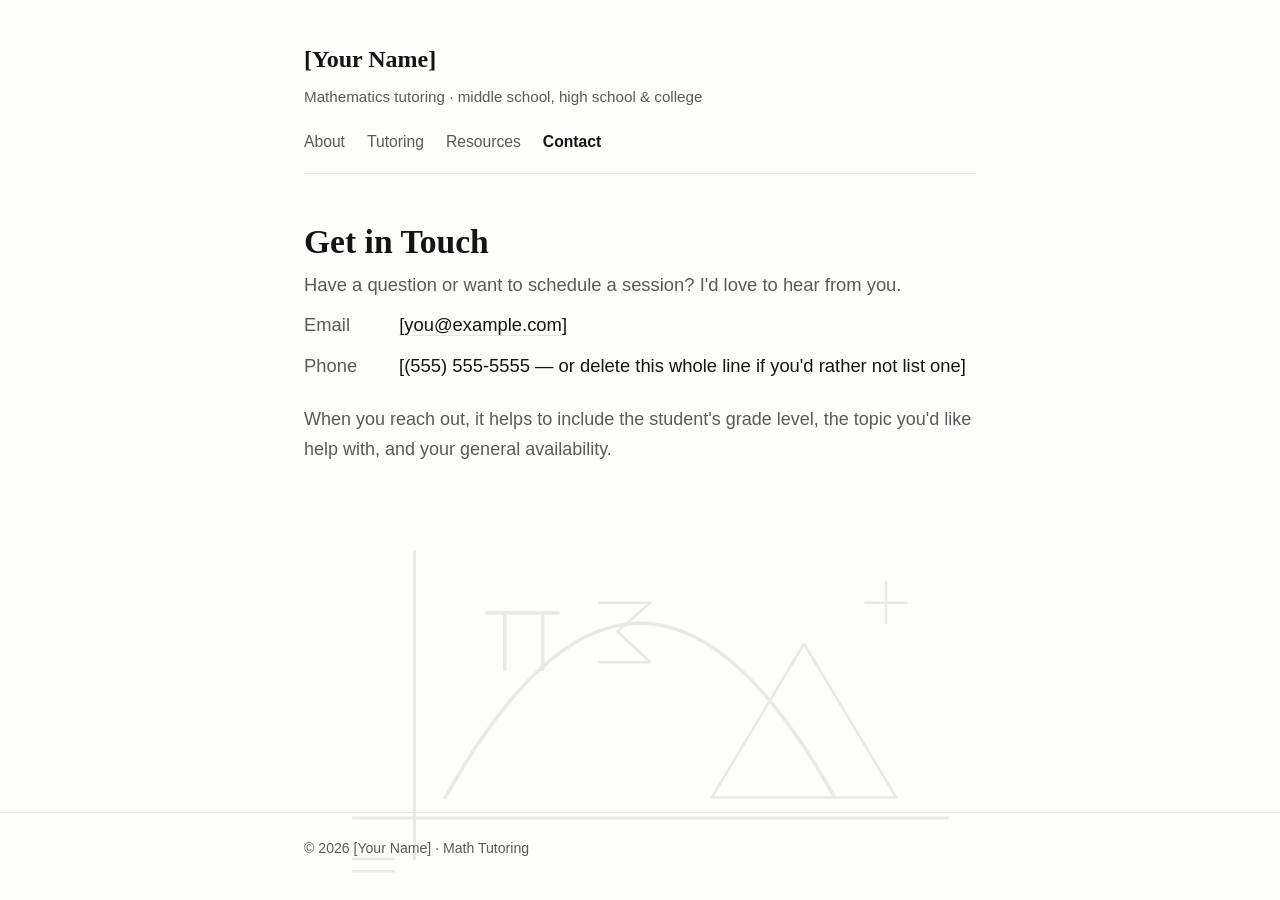
==== contact.html @ 62022aab "Add simple math tutoring website for GitHub Pages Plain HTML/CSS, no build step. Four pages (About, " ====
<!DOCTYPE html>
<!--
  CONTACT PAGE
  ------------------------------------------------------------
  By default this page shows a clickable email link — nothing to
  maintain and no third-party account needed.

  Want a real fill-in form instead? Scroll down to the comment block
  marked "OPTIONAL CONTACT FORM" and follow the instructions there.
-->
<html lang="en">
<head>
  <meta charset="utf-8">
  <meta name="viewport" content="width=device-width, initial-scale=1">
  <title>Contact — [Your Name]</title>
  <meta name="description" content="Get in touch to ask a question or schedule math tutoring.">
  <link rel="stylesheet" href="styles.css">
</head>
<body>
  <div class="bg-art"></div>

  <header class="site-header">
    <div class="container">
      <a class="brand" href="index.html">[Your Name]</a>
      <p class="tagline">Mathematics tutoring · middle school, high school &amp; college</p>
      <nav class="site-nav">
        <a href="index.html">About</a>
        <a href="services.html">Tutoring</a>
        <a href="resources.html">Resources</a>
        <a href="contact.html" class="active">Contact</a>
      </nav>
    </div>
  </header>

  <main>
    <div class="container">
      <h1>Get in Touch</h1>
      <p class="lead">
        Have a question or want to schedule a session? I'd love to hear from you.
      </p>

      <!-- ===== CONTACT DETAILS — edit these ===== -->
      <p class="contact-line">
        <span class="contact-label">Email</span>
        <a href="mailto:[you@example.com]">[you@example.com]</a>
      </p>
      <p class="contact-line">
        <span class="contact-label">Phone</span>
        [(555) 555-5555 — or delete this whole line if you'd rather not list one]
      </p>

      <p style="margin-top:24px; color:var(--color-muted);">
        When you reach out, it helps to include the student's grade level, the
        topic you'd like help with, and your general availability.
      </p>

      <!-- ============================================================
           OPTIONAL CONTACT FORM
           ------------------------------------------------------------
           GitHub Pages can't process a form by itself, but a free
           service called Formspree can email submissions to you.

           To enable it:
           1. Make a free account at https://formspree.io
           2. Create a form; it gives you an ID like  xmyzabcd
           3. Delete the email/phone lines above if you want, then
              REMOVE the two lines that say  REMOVE-TO-ENABLE  below.
           4. Replace YOUR_FORM_ID with your real ID.
           ============================================================ -->
      <!-- REMOVE-TO-ENABLE
      <h2>Send a Message</h2>
      <form action="https://formspree.io/f/YOUR_FORM_ID" method="POST">
        <p><label>Your name<br><input type="text" name="name" required></label></p>
        <p><label>Your email<br><input type="email" name="email" required></label></p>
        <p><label>Message<br><textarea name="message" rows="5" required></textarea></label></p>
        <p><button type="submit">Send</button></p>
      </form>
      REMOVE-TO-ENABLE -->
    </div>
  </main>

  <footer class="site-footer">
    <div class="container">
      © <span id="year">2026</span> [Your Name] · Math Tutoring
    </div>
  </footer>

  <script>document.getElementById("year").textContent = new Date().getFullYear();</script>
</body>
</html>
---- styles.css ----
/* ============================================================
   SITE STYLES — Math Tutoring
   ------------------------------------------------------------
   You almost never need to touch the whole file.
   To re-theme the site, edit ONLY the variables in :root below.
   ============================================================ */

:root {
  /* ---------- COLORS (keep them light; text is near-black) ---------- */
  --color-bg:     #fdfdfb;  /* page background — very light */
  --color-text:   #141414;  /* main text — near-black */
  --color-muted:  #5a5a5a;  /* secondary / subtitle text */
  --color-link:   #141414;  /* link color */
  --color-rule:   #e7e7e1;  /* thin divider lines */

  /* ---------- FONTS ---------- */
  /* Headings use a serif for an academic feel; body uses a clean sans.
     Both are built into every device, so the site loads instantly with
     no external font downloads. */
  --font-heading: Georgia, "Times New Roman", serif;
  --font-body:    -apple-system, BlinkMacSystemFont, "Segoe UI", Roboto,
                  Helvetica, Arial, sans-serif;

  /* ---------- LAYOUT ---------- */
  --max-width: 720px;       /* content column width */

  /* ---------- BACKGROUND ILLUSTRATION ---------- */
  /* Controls the faint art behind the page (assets/background.svg).
     0 = invisible, 1 = fully opaque. Keep it low so text stays readable. */
  --bg-art-opacity: 0.08;
}

/* ---------- RESET / BASE ---------- */
* { box-sizing: border-box; }

html { -webkit-text-size-adjust: 100%; }

body {
  margin: 0;
  background: var(--color-bg);
  color: var(--color-text);
  font-family: var(--font-body);
  font-size: 18px;
  line-height: 1.65;
  /* keeps the footer at the bottom on short pages */
  min-height: 100vh;
  display: flex;
  flex-direction: column;
}

/* ---------- BACKGROUND ILLUSTRATION LAYER ----------
   This fixed layer sits behind everything. To change the art, just
   replace the file assets/background.svg (see README). To move it,
   edit background-position / background-size below. */
.bg-art {
  position: fixed;
  inset: 0;
  z-index: -1;
  pointer-events: none;
  background-image: url("assets/background.svg");
  background-repeat: no-repeat;
  background-position: center bottom;
  background-size: min(820px, 88%);
  opacity: var(--bg-art-opacity);
}

/* ---------- LINKS ---------- */
a {
  color: var(--color-link);
  text-decoration: none;
  border-bottom: 1px solid var(--color-rule);
  transition: border-color 0.15s ease;
}
a:hover { border-bottom-color: var(--color-text); }

/* ---------- LAYOUT CONTAINER ---------- */
.container {
  width: 100%;
  max-width: var(--max-width);
  margin: 0 auto;
  padding: 0 24px;
}

/* ---------- HEADER / NAV ---------- */
.site-header {
  padding: 40px 0 8px;
}
.brand {
  font-family: var(--font-heading);
  font-size: 1.5rem;
  font-weight: 700;
  border: none;
  display: inline-block;
}
.brand:hover { border: none; }
.tagline {
  color: var(--color-muted);
  font-size: 0.95rem;
  margin: 4px 0 0;
}

.site-nav {
  margin-top: 20px;
  padding-bottom: 18px;
  border-bottom: 1px solid var(--color-rule);
  display: flex;
  flex-wrap: wrap;
  gap: 22px;
}
.site-nav a {
  border: none;
  color: var(--color-muted);
  font-size: 0.98rem;
}
.site-nav a:hover { color: var(--color-text); }
/* the current page's link is highlighted via class="active" */
.site-nav a.active { color: var(--color-text); font-weight: 600; }

/* ---------- MAIN CONTENT ---------- */
main {
  flex: 1;
  padding: 40px 0 64px;
}

h1 {
  font-family: var(--font-heading);
  font-size: 2.1rem;
  line-height: 1.2;
  margin: 0 0 8px;
}
h2 {
  font-family: var(--font-heading);
  font-size: 1.4rem;
  margin: 40px 0 10px;
}
.lead {
  color: var(--color-muted);
  font-size: 1.15rem;
  margin: 0 0 8px;
}

ul { padding-left: 1.2em; }
li { margin: 6px 0; }

/* a simple stacked list for resources / offerings */
.cards { margin-top: 8px; }
.card {
  padding: 18px 0;
  border-bottom: 1px solid var(--color-rule);
}
.card h3 {
  margin: 0 0 4px;
  font-size: 1.1rem;
}
.card p { margin: 0; color: var(--color-muted); }

/* contact details block */
.contact-line {
  font-size: 1.15rem;
  margin: 10px 0;
}
.contact-label {
  display: inline-block;
  min-width: 90px;
  color: var(--color-muted);
}

/* ---------- FOOTER ---------- */
.site-footer {
  border-top: 1px solid var(--color-rule);
  padding: 24px 0 40px;
  color: var(--color-muted);
  font-size: 0.88rem;
}

/* ---------- SMALL SCREENS ---------- */
@media (max-width: 480px) {
  body { font-size: 17px; }
  h1 { font-size: 1.8rem; }
  .site-header { padding-top: 28px; }
}
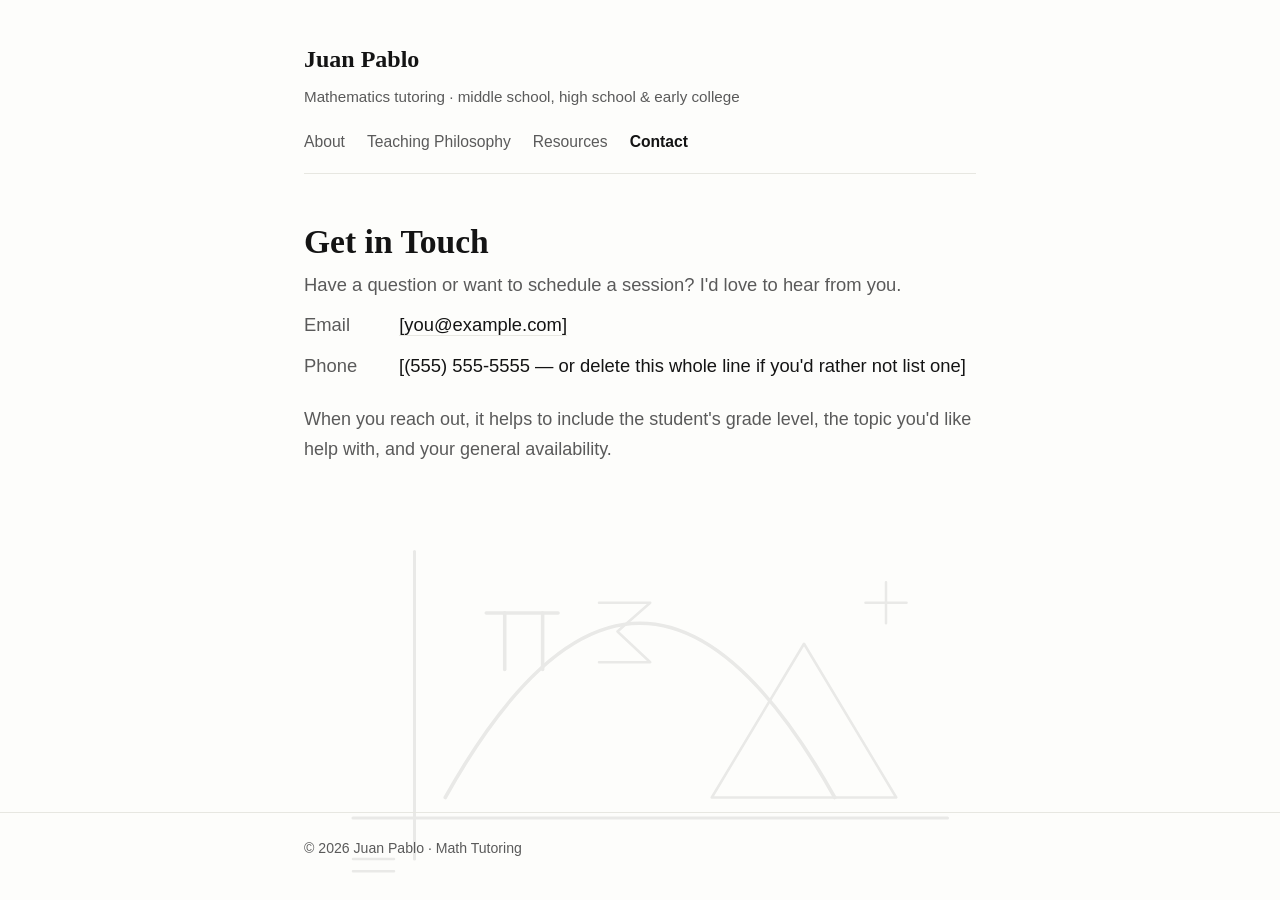
==== commit c401cad0: "Restructure site: separate Teaching Philosophy page, populate About - Add philosophy.html with Russe" ====
--- a/contact.html
+++ b/contact.html
@@ -12,7 +12,7 @@
 <head>
   <meta charset="utf-8">
   <meta name="viewport" content="width=device-width, initial-scale=1">
-  <title>Contact — [Your Name]</title>
+  <title>Contact — Juan Pablo</title>
   <meta name="description" content="Get in touch to ask a question or schedule math tutoring.">
   <link rel="stylesheet" href="styles.css">
 </head>
@@ -21,11 +21,11 @@
 
   <header class="site-header">
     <div class="container">
-      <a class="brand" href="index.html">[Your Name]</a>
-      <p class="tagline">Mathematics tutoring · middle school, high school &amp; college</p>
+      <a class="brand" href="index.html">Juan Pablo</a>
+      <p class="tagline">Mathematics tutoring · middle school, high school &amp; early college</p>
       <nav class="site-nav">
         <a href="index.html">About</a>
-        <a href="services.html">Tutoring</a>
+        <a href="philosophy.html">Teaching Philosophy</a>
         <a href="resources.html">Resources</a>
         <a href="contact.html" class="active">Contact</a>
       </nav>
@@ -81,7 +81,7 @@
 
   <footer class="site-footer">
     <div class="container">
-      © <span id="year">2026</span> [Your Name] · Math Tutoring
+      © <span id="year">2026</span> Juan Pablo · Math Tutoring
     </div>
   </footer>
 
--- a/styles.css
+++ b/styles.css
@@ -154,6 +154,25 @@
 }
 .card p { margin: 0; color: var(--color-muted); }
 
+/* pull-quote (used for the Russell quote on the philosophy page) */
+blockquote {
+  margin: 28px 0;
+  padding: 2px 0 2px 22px;
+  border-left: 3px solid var(--color-rule);
+  font-family: var(--font-heading);
+  font-style: italic;
+  font-size: 1.18rem;
+  line-height: 1.5;
+}
+blockquote cite {
+  display: block;
+  margin-top: 12px;
+  font-family: var(--font-body);
+  font-style: normal;
+  font-size: 0.9rem;
+  color: var(--color-muted);
+}
+
 /* contact details block */
 .contact-line {
   font-size: 1.15rem;
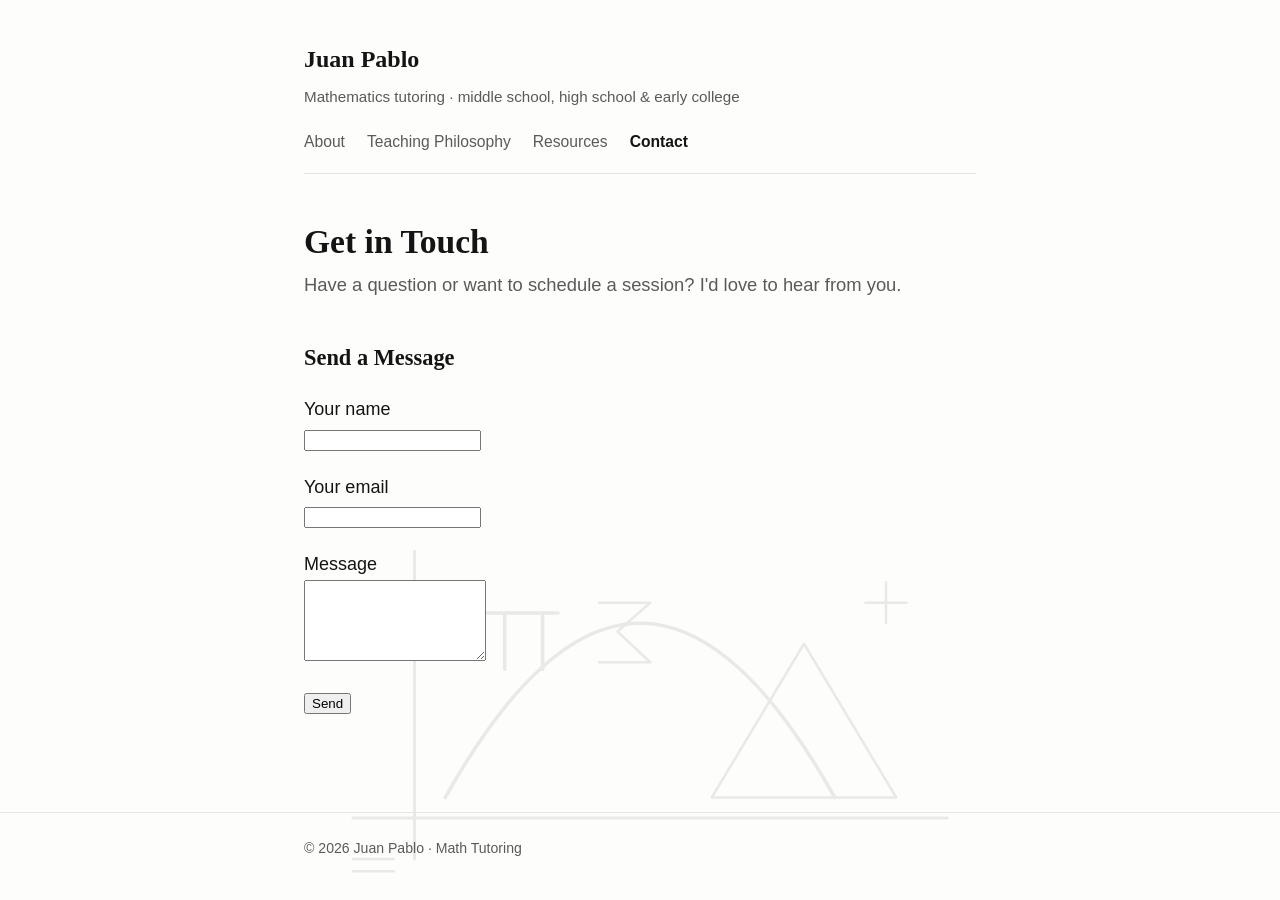
==== commit 1e892673: "Remove contact details and update form action URL" ====
--- a/contact.html
+++ b/contact.html
@@ -39,21 +39,6 @@
         Have a question or want to schedule a session? I'd love to hear from you.
       </p>
 
-      <!-- ===== CONTACT DETAILS — edit these ===== -->
-      <p class="contact-line">
-        <span class="contact-label">Email</span>
-        <a href="mailto:[you@example.com]">[you@example.com]</a>
-      </p>
-      <p class="contact-line">
-        <span class="contact-label">Phone</span>
-        [(555) 555-5555 — or delete this whole line if you'd rather not list one]
-      </p>
-
-      <p style="margin-top:24px; color:var(--color-muted);">
-        When you reach out, it helps to include the student's grade level, the
-        topic you'd like help with, and your general availability.
-      </p>
-
       <!-- ============================================================
            OPTIONAL CONTACT FORM
            ------------------------------------------------------------
@@ -67,15 +52,14 @@
               REMOVE the two lines that say  REMOVE-TO-ENABLE  below.
            4. Replace YOUR_FORM_ID with your real ID.
            ============================================================ -->
-      <!-- REMOVE-TO-ENABLE
+    
       <h2>Send a Message</h2>
-      <form action="https://formspree.io/f/YOUR_FORM_ID" method="POST">
+      <form action="https://formspree.io/f/xrevyqdq" method="POST">
         <p><label>Your name<br><input type="text" name="name" required></label></p>
         <p><label>Your email<br><input type="email" name="email" required></label></p>
         <p><label>Message<br><textarea name="message" rows="5" required></textarea></label></p>
         <p><button type="submit">Send</button></p>
       </form>
-      REMOVE-TO-ENABLE -->
     </div>
   </main>
 
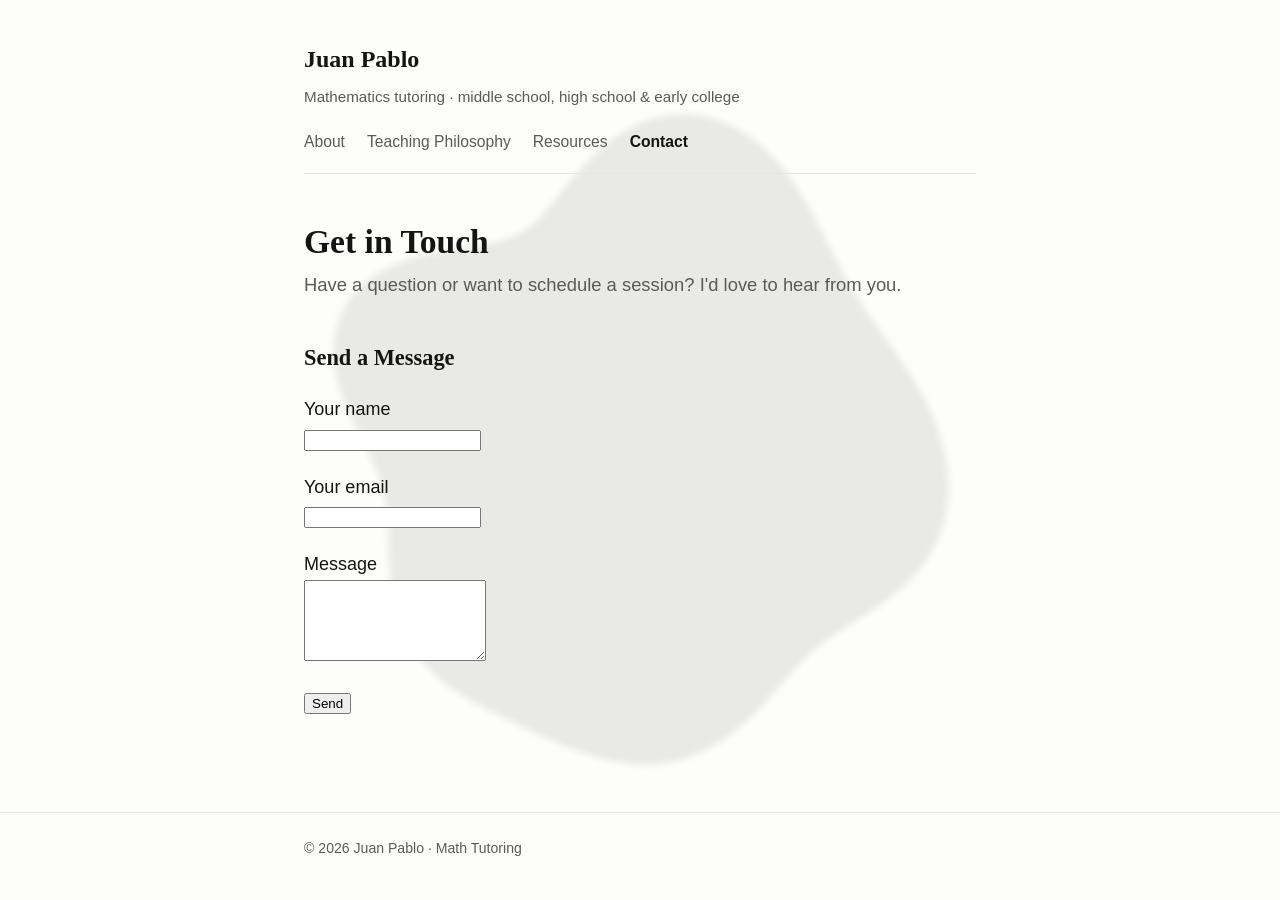
==== commit 1ea074a7: "Replace static background with animated Rorschach inkblot - Add assets/blob-bg.js: morphing inkblot " ====
--- a/contact.html
+++ b/contact.html
@@ -15,10 +15,10 @@
   <title>Contact — Juan Pablo</title>
   <meta name="description" content="Get in touch to ask a question or schedule math tutoring.">
   <link rel="stylesheet" href="styles.css">
+  <!-- animated inkblot background; remove this line to disable it -->
+  <script defer src="assets/blob-bg.js"></script>
 </head>
 <body>
-  <div class="bg-art"></div>
-
   <header class="site-header">
     <div class="container">
       <a class="brand" href="index.html">Juan Pablo</a>
--- a/styles.css
+++ b/styles.css
@@ -24,9 +24,10 @@
   /* ---------- LAYOUT ---------- */
   --max-width: 720px;       /* content column width */
 
-  /* ---------- BACKGROUND ILLUSTRATION ---------- */
-  /* Controls the faint art behind the page (assets/background.svg).
-     0 = invisible, 1 = fully opaque. Keep it low so text stays readable. */
+  /* ---------- BACKGROUND ANIMATION ---------- */
+  /* Controls how visible the animated inkblot behind the page is
+     (assets/blob-bg.js). 0 = invisible, 1 = fully solid black.
+     Keep it low so text stays comfortably readable. */
   --bg-art-opacity: 0.08;
 }
 
@@ -48,21 +49,21 @@
   flex-direction: column;
 }
 
-/* ---------- BACKGROUND ILLUSTRATION LAYER ----------
-   This fixed layer sits behind everything. To change the art, just
-   replace the file assets/background.svg (see README). To move it,
-   edit background-position / background-size below. */
-.bg-art {
+/* ---------- ANIMATED BACKGROUND LAYER ----------
+   The morphing inkblot (assets/blob-bg.js) draws into a canvas inside
+   this fixed, centered layer that sits behind all content. Its overall
+   visibility is set by --bg-art-opacity above. */
+#blob-bg {
   position: fixed;
   inset: 0;
   z-index: -1;
   pointer-events: none;
-  background-image: url("assets/background.svg");
-  background-repeat: no-repeat;
-  background-position: center bottom;
-  background-size: min(820px, 88%);
+  display: flex;
+  align-items: center;
+  justify-content: center;
   opacity: var(--bg-art-opacity);
 }
+#blob-bg canvas { display: block; }
 
 /* ---------- LINKS ---------- */
 a {
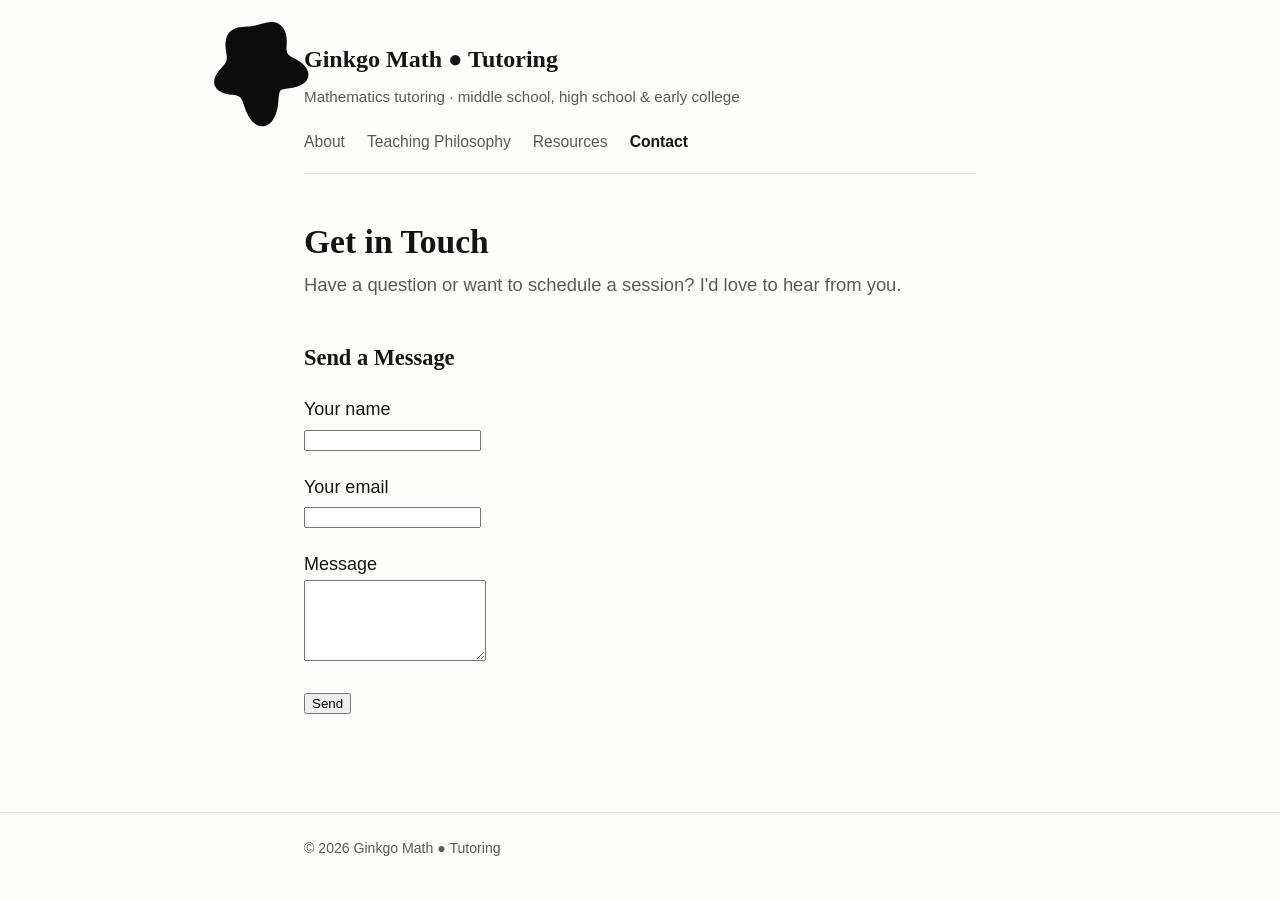
==== commit 878a0001: "Rebrand site to 'Ginkgo Math ● Tutoring' Update header brand, page titles, and footer across all pag" ====
--- a/contact.html
+++ b/contact.html
@@ -12,7 +12,7 @@
 <head>
   <meta charset="utf-8">
   <meta name="viewport" content="width=device-width, initial-scale=1">
-  <title>Contact — Juan Pablo</title>
+  <title>Contact — Ginkgo Math</title>
   <meta name="description" content="Get in touch to ask a question or schedule math tutoring.">
   <link rel="stylesheet" href="styles.css">
   <!-- animated inkblot background; remove this line to disable it -->
@@ -21,7 +21,7 @@
 <body>
   <header class="site-header">
     <div class="container">
-      <a class="brand" href="index.html">Juan Pablo</a>
+      <a class="brand" href="index.html">Ginkgo Math ● Tutoring</a>
       <p class="tagline">Mathematics tutoring · middle school, high school &amp; early college</p>
       <nav class="site-nav">
         <a href="index.html">About</a>
@@ -65,7 +65,7 @@
 
   <footer class="site-footer">
     <div class="container">
-      © <span id="year">2026</span> Juan Pablo · Math Tutoring
+      © <span id="year">2026</span> Ginkgo Math ● Tutoring
     </div>
   </footer>
 
--- a/styles.css
+++ b/styles.css
@@ -24,11 +24,12 @@
   /* ---------- LAYOUT ---------- */
   --max-width: 720px;       /* content column width */
 
-  /* ---------- BACKGROUND ANIMATION ---------- */
-  /* Controls how visible the animated inkblot behind the page is
-     (assets/blob-bg.js). 0 = invisible, 1 = fully solid black.
-     Keep it low so text stays comfortably readable. */
-  --bg-art-opacity: 0.08;
+  /* ---------- CORNER ORNAMENT ---------- */
+  /* How visible the little animated inkblot in the corner is
+     (assets/blob-bg.js). 1 = solid black, lower = softer. */
+  --ornament-opacity: 0.95;
+  /* Size of the ornament (it's a square). */
+  --ornament-size: 130px;
 }
 
 /* ---------- RESET / BASE ---------- */
@@ -49,21 +50,33 @@
   flex-direction: column;
 }
 
-/* ---------- ANIMATED BACKGROUND LAYER ----------
-   The morphing inkblot (assets/blob-bg.js) draws into a canvas inside
-   this fixed, centered layer that sits behind all content. Its overall
-   visibility is set by --bg-art-opacity above. */
+/* ---------- ANIMATED CORNER ORNAMENT ----------
+   The morphing inkblot (assets/blob-bg.js) draws into a canvas inside this
+   box. It scrolls with the page and is parked at the top-left, up by the
+   header beside your name. Size/opacity come from the --ornament-* variables
+   above. To nudge its exact position, edit `top` / `left` below. */
 #blob-bg {
-  position: fixed;
-  inset: 0;
-  z-index: -1;
+  position: absolute;
+  top: 6px;
+  left: -6px;                 /* small screens: tuck into the top-left corner */
+  width: calc(var(--ornament-size) * 0.62);
+  height: calc(var(--ornament-size) * 0.62);
+  z-index: 10;
   pointer-events: none;
-  display: flex;
-  align-items: center;
-  justify-content: center;
-  opacity: var(--bg-art-opacity);
+  opacity: var(--ornament-opacity);
 }
 #blob-bg canvas { display: block; }
+
+/* wide screens have room to nestle the full-size ornament right beside the
+   name, just left of the centered content column. */
+@media (min-width: 1000px) {
+  #blob-bg {
+    top: 4px;
+    left: calc(50% - (var(--max-width) / 2) - var(--ornament-size) * 0.66);
+    width: var(--ornament-size);
+    height: var(--ornament-size);
+  }
+}
 
 /* ---------- LINKS ---------- */
 a {
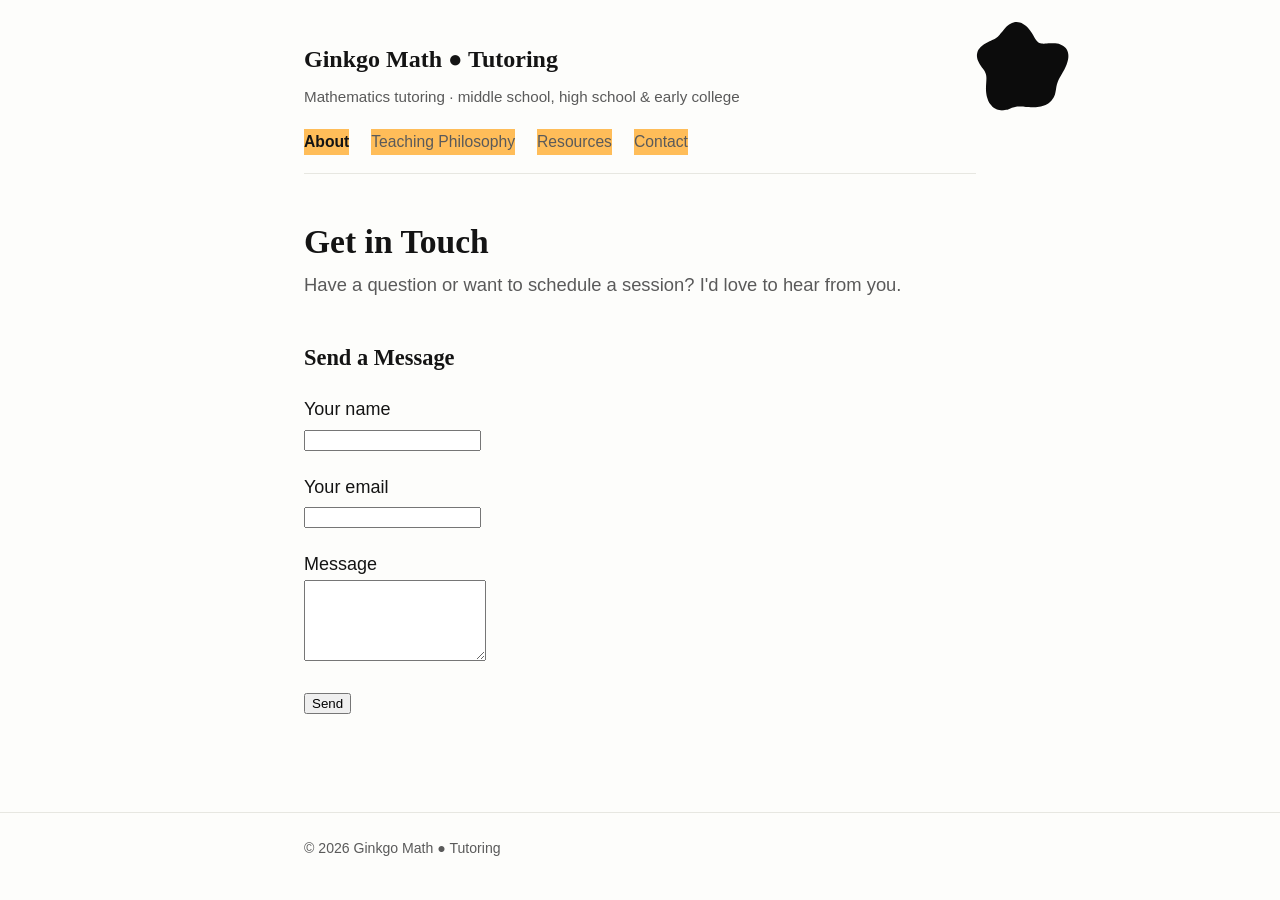
==== commit b7225449: "Update navigation styles and active link highlighting" ====
--- a/contact.html
+++ b/contact.html
@@ -23,11 +23,11 @@
     <div class="container">
       <a class="brand" href="index.html">Ginkgo Math ● Tutoring</a>
       <p class="tagline">Mathematics tutoring · middle school, high school &amp; early college</p>
-      <nav class="site-nav">
-        <a href="index.html">About</a>
-        <a href="philosophy.html">Teaching Philosophy</a>
-        <a href="resources.html">Resources</a>
-        <a href="contact.html" class="active">Contact</a>
+      <nav  class="site-nav">
+        <a style="background-color:#FFBD59 ;" href="index.html" class="active">About</a>
+        <a style="background-color:#FFBD59 ;" href="philosophy.html">Teaching Philosophy</a>
+        <a style="background-color:#FFBD59 ;" href="resources.html">Resources</a>
+        <a style="background-color:#FFBD59 ;" href="contact.html">Contact</a>
       </nav>
     </div>
   </header>
--- a/styles.css
+++ b/styles.css
@@ -52,13 +52,13 @@
 
 /* ---------- ANIMATED CORNER ORNAMENT ----------
    The morphing inkblot (assets/blob-bg.js) draws into a canvas inside this
-   box. It scrolls with the page and is parked at the top-left, up by the
-   header beside your name. Size/opacity come from the --ornament-* variables
-   above. To nudge its exact position, edit `top` / `left` below. */
+   box. It scrolls with the page and is parked at the top-right, up by the
+   header. Size/opacity come from the --ornament-* variables above. To nudge
+   its exact position, edit `top` / `right` below. */
 #blob-bg {
   position: absolute;
   top: 6px;
-  left: -6px;                 /* small screens: tuck into the top-left corner */
+  right: -6px;                /* small screens: tuck into the top-right corner */
   width: calc(var(--ornament-size) * 0.62);
   height: calc(var(--ornament-size) * 0.62);
   z-index: 10;
@@ -67,12 +67,12 @@
 }
 #blob-bg canvas { display: block; }
 
-/* wide screens have room to nestle the full-size ornament right beside the
-   name, just left of the centered content column. */
+/* wide screens have room for the full-size ornament, just outside the right
+   edge of the centered content column. */
 @media (min-width: 1000px) {
   #blob-bg {
     top: 4px;
-    left: calc(50% - (var(--max-width) / 2) - var(--ornament-size) * 0.66);
+    right: calc(50% - (var(--max-width) / 2) - var(--ornament-size) * 0.66);
     width: var(--ornament-size);
     height: var(--ornament-size);
   }
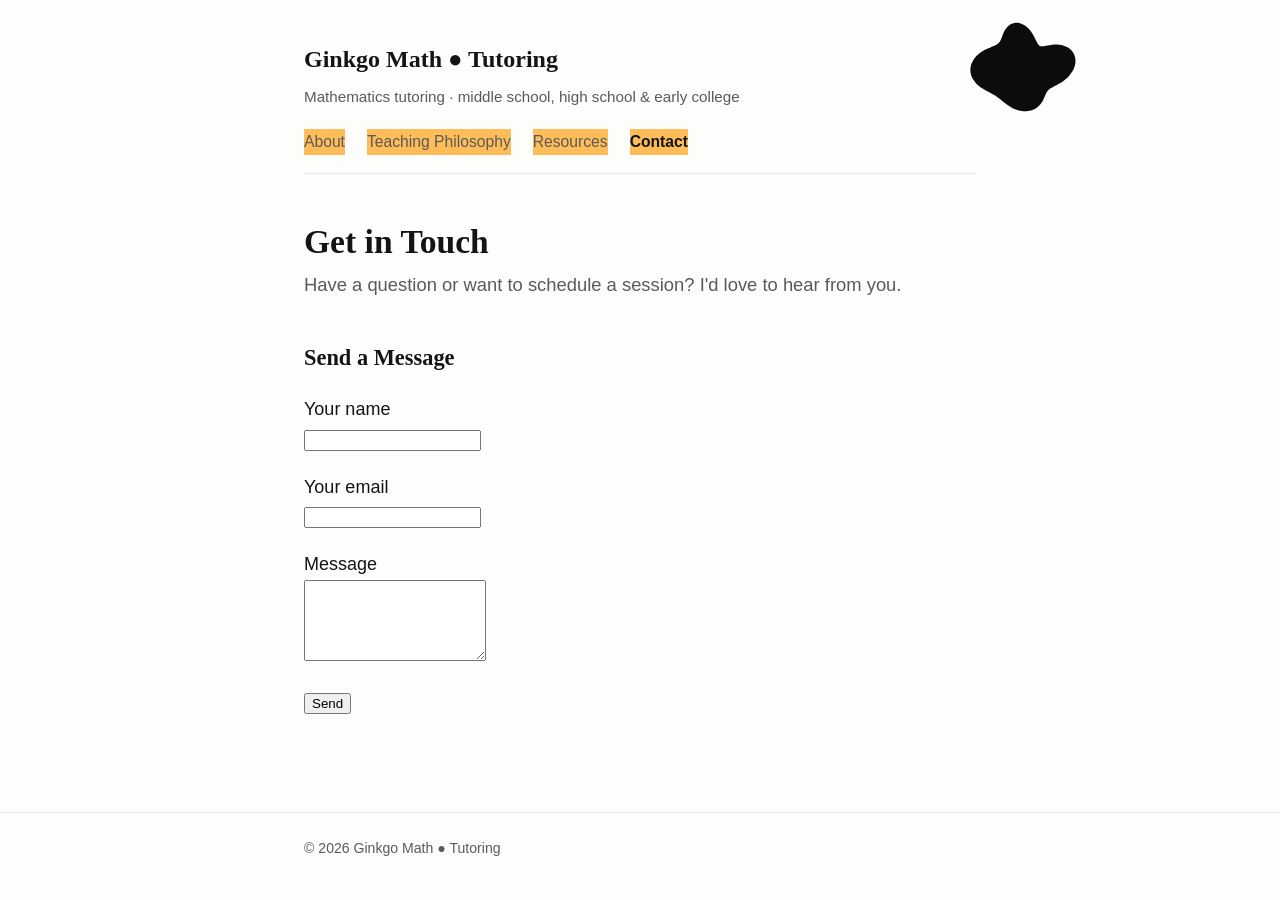
==== commit 1740cad5: "Update active class for About and Contact links" ====
--- a/contact.html
+++ b/contact.html
@@ -24,10 +24,10 @@
       <a class="brand" href="index.html">Ginkgo Math ● Tutoring</a>
       <p class="tagline">Mathematics tutoring · middle school, high school &amp; early college</p>
       <nav  class="site-nav">
-        <a style="background-color:#FFBD59 ;" href="index.html" class="active">About</a>
+        <a style="background-color:#FFBD59 ;" href="index.html" >About</a>
         <a style="background-color:#FFBD59 ;" href="philosophy.html">Teaching Philosophy</a>
         <a style="background-color:#FFBD59 ;" href="resources.html">Resources</a>
-        <a style="background-color:#FFBD59 ;" href="contact.html">Contact</a>
+        <a style="background-color:#FFBD59 ;" href="contact.html" class="active">Contact</a>
       </nav>
     </div>
   </header>
